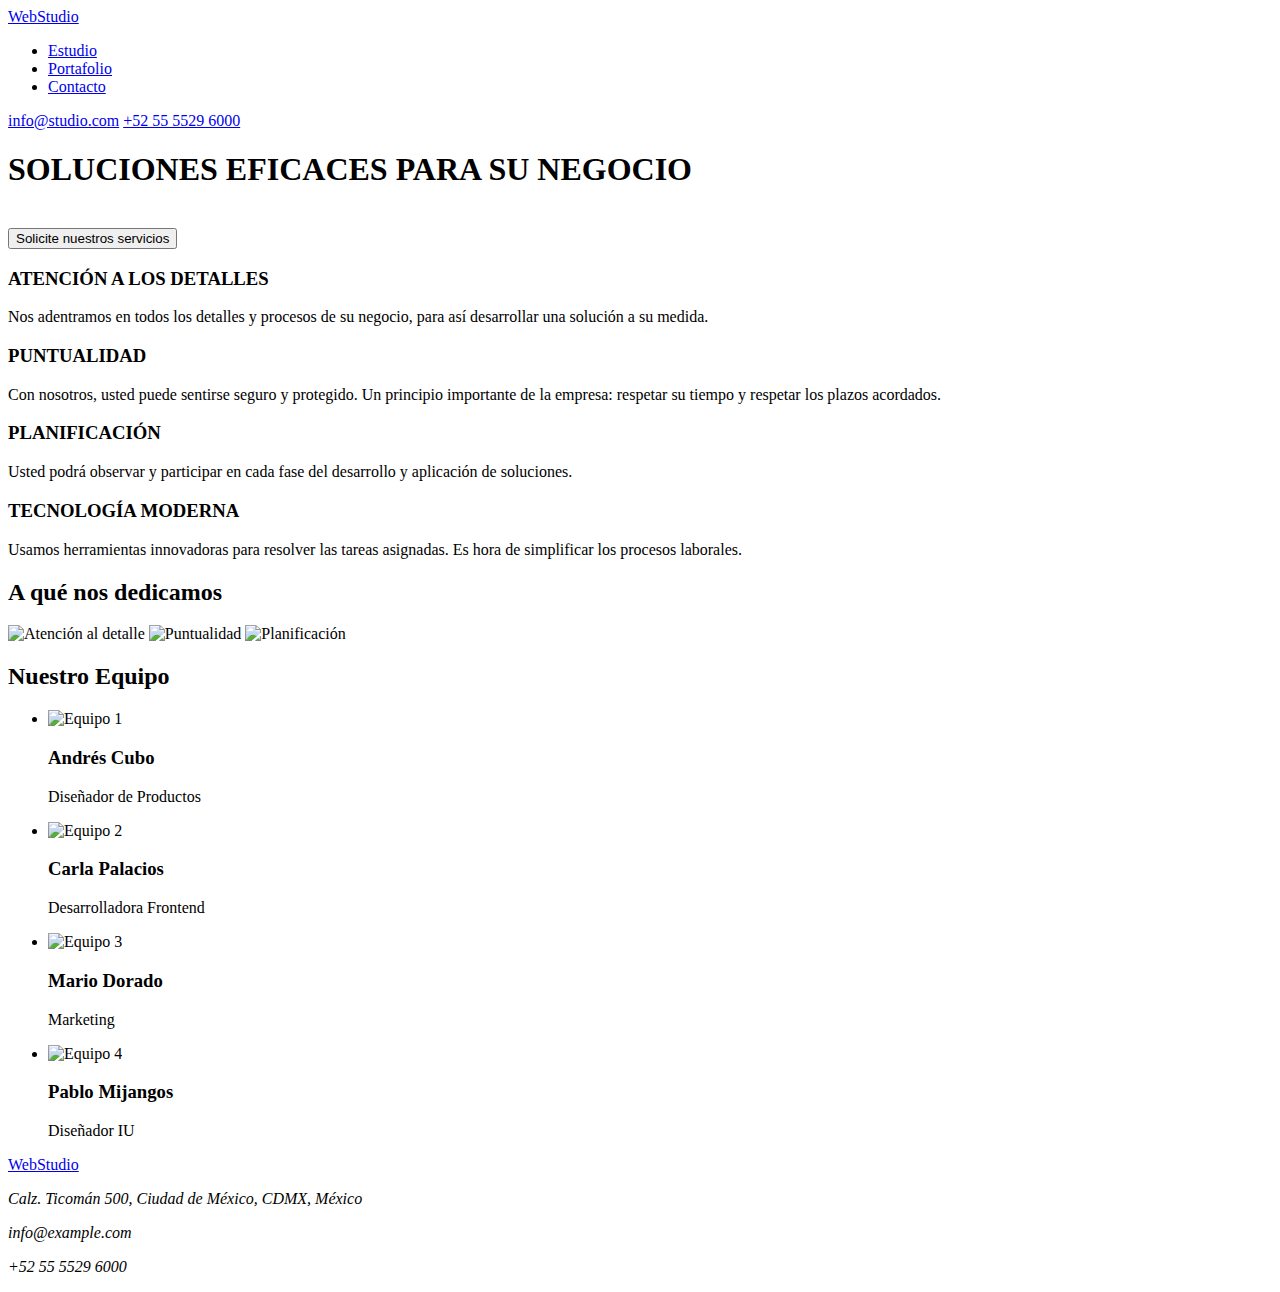
==== index.html @ 789b2f9a "primer commit segunda tarea" ====
<!DOCTYPE html>
<html lang="es">

<head>
    <meta charset="UTF-8">
    <meta name="viewport" content="width=device-width, initial-scale=1">
    <link rel="stylesheet" type="text/css" href="css/styles.css">
    <title>Wed Studio</title>
</head>

<body>
    <header>
        <nav>
            <a href="#" class="title-text">WebStudio</a>
            <ul>
                <li><a href="#" class="link">Estudio</a></li>
                <li><a href="#" class="link">Portafolio</a></li>
                <li><a href="#" class="link">Contacto</a></li>
            </ul>
        </nav>
        <div>
            <a href="mailto:info@devstudio.com" class="link">info@studio.com</a>
            <a href="tel:+52555296000" class="link">+52 55 5529 6000</a>
        </div>
    </header>
    <main>
        <section class="bg">
            <h1 class="text">SOLUCIONES EFICACES PARA SU NEGOCIO</h1>
            <br>
            <button type="button">Solicite nuestros servicios</botton>
        </section>
        <section>
            <div>
                <h3>ATENCIÓN A LOS DETALLES</h3>
                <p>Nos adentramos en todos los detalles y procesos de su negocio, para así desarrollar una solución
                    a su medida.</p>
            </div>
            <div>
                <h3>PUNTUALIDAD</h3>
                <p>Con nosotros, usted puede sentirse seguro y protegido. Un principio importante de la empresa:
                    respetar su tiempo y respetar los plazos acordados.</p>
            </div>
            <div>
                <h3>PLANIFICACIÓN</h3>
                <p>Usted podrá observar y participar en cada fase del desarrollo y aplicación de soluciones.</p>
            </div>
            <div>
                <h3>TECNOLOGÍA MODERNA</h3>
                <p>Usamos herramientas innovadoras para resolver las tareas asignadas. Es hora de simplificar los
                    procesos laborales.</p>
            </div>
        </section>

        <section>
            <h2>A qué nos dedicamos</h2>
            <div>
                <img src="Images/imagen1.jpg" alt="Atención al detalle" width="373.16px" height="323.7px">
                <img src="Images/imagen2.jpg" alt="Puntualidad" width="373.16px" height="323.7px">
                <img src="Images/imagen3.jpg" alt="Planificación" width="373.16px" height="323.7px">
            </div>
        </section>

        <section>

            <h2>Nuestro Equipo</h2>
            <ul>
                <li>
                    <img src="Images/img 1.jpg" alt="Equipo 1" width="270">
                    <h3>Andrés Cubo</h3>
                    <p>Diseñador de Productos</p>
                </li>
                <li>
                    <img src="Images/img 2.jpg" alt="Equipo 2" width="270">
                    <h3>Carla Palacios</h3>
                    <p>Desarrolladora Frontend</p>
                </li>
                <li>
                    <img src="images/img 3.jpg" alt="Equipo 3" width="270">
                    <h3>Mario Dorado</h3>
                    <p>Marketing</p>
                </li>
                <li>
                    <img src="images/img 4.jpg" alt="Equipo 4" width="270">
                    <h3>Pablo Mijangos</h3>
                    <p>Diseñador IU</p>
                </li>
            </ul>
        </section>
    </main>

    <footer>
        <a href="#" class="title-text">WebStudio</a>
        <address>
            <p>
                Calz. Ticomán 500, Ciudad de México, CDMX, México
            </p>
            <p>
                info@example.com
            </p>
            <p>
                +52 55 5529 6000
            </p>
        </address>
    </footer>
</body>

</html>
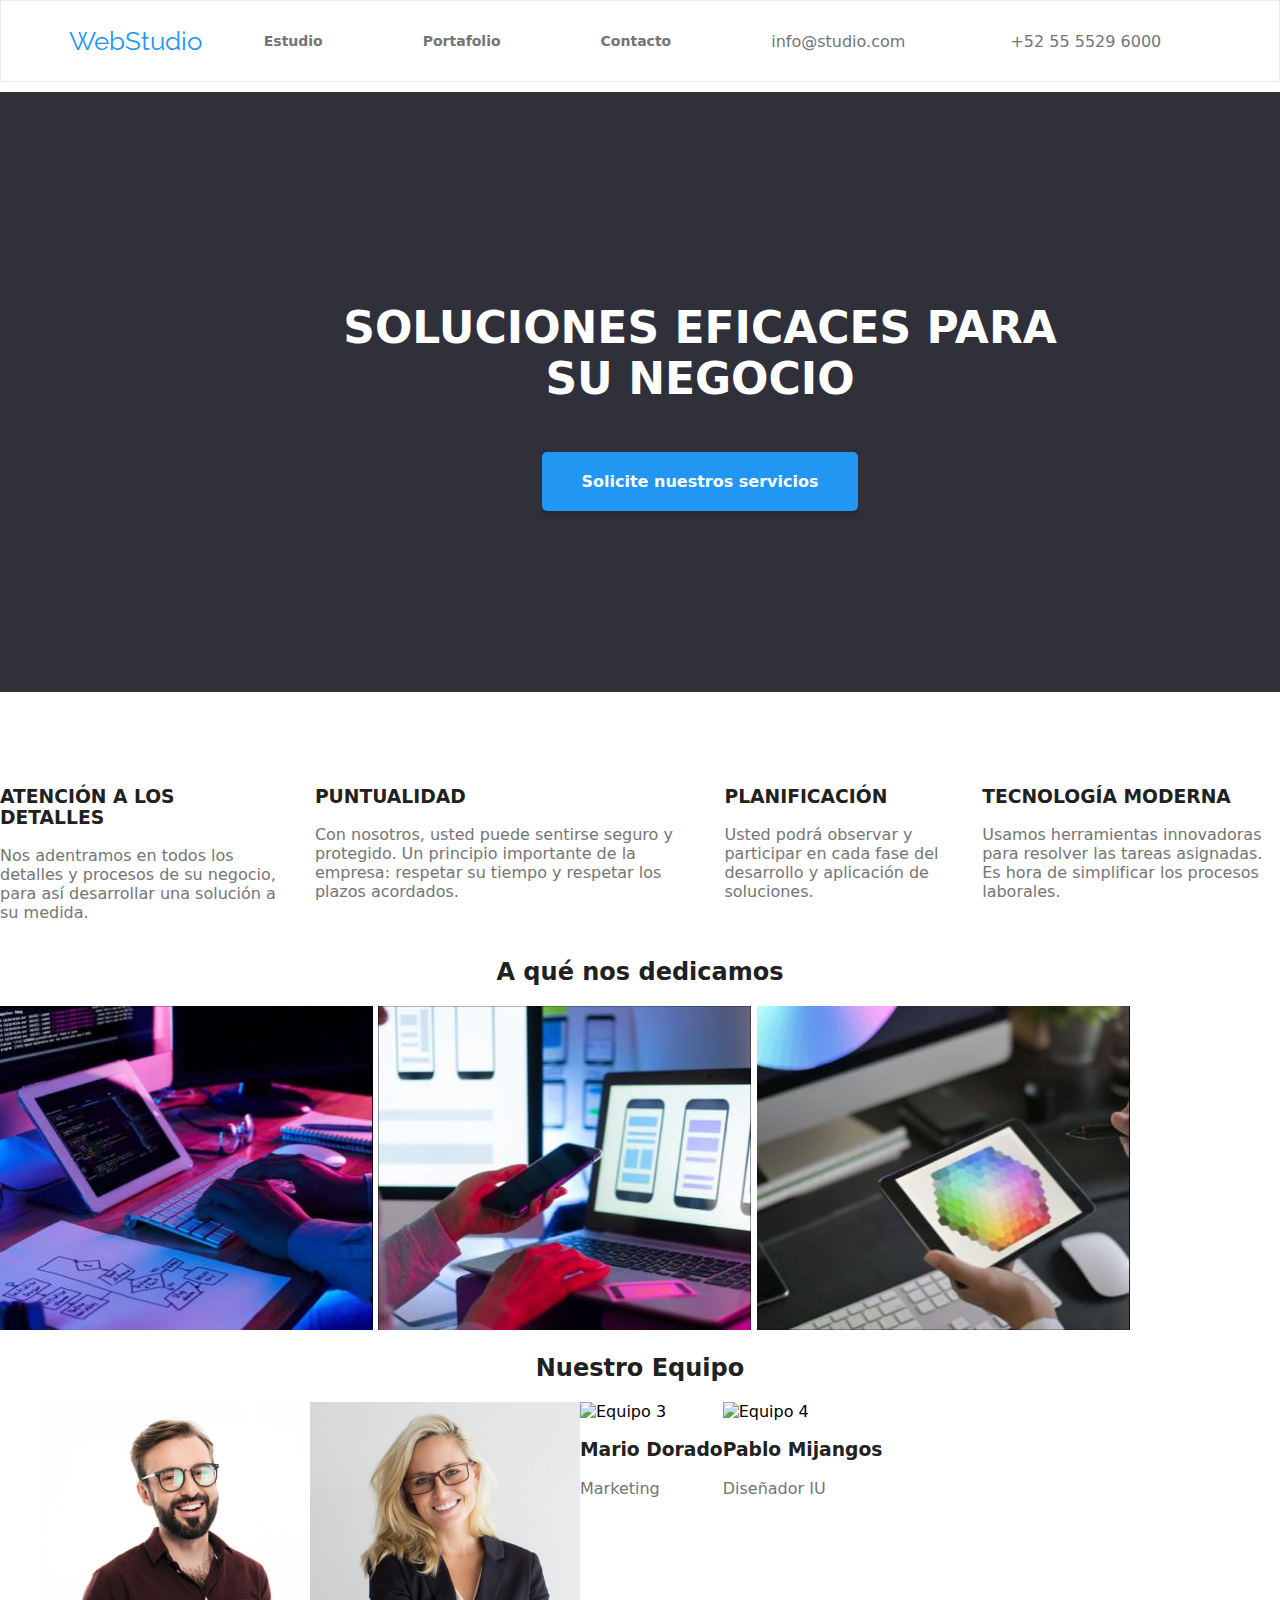
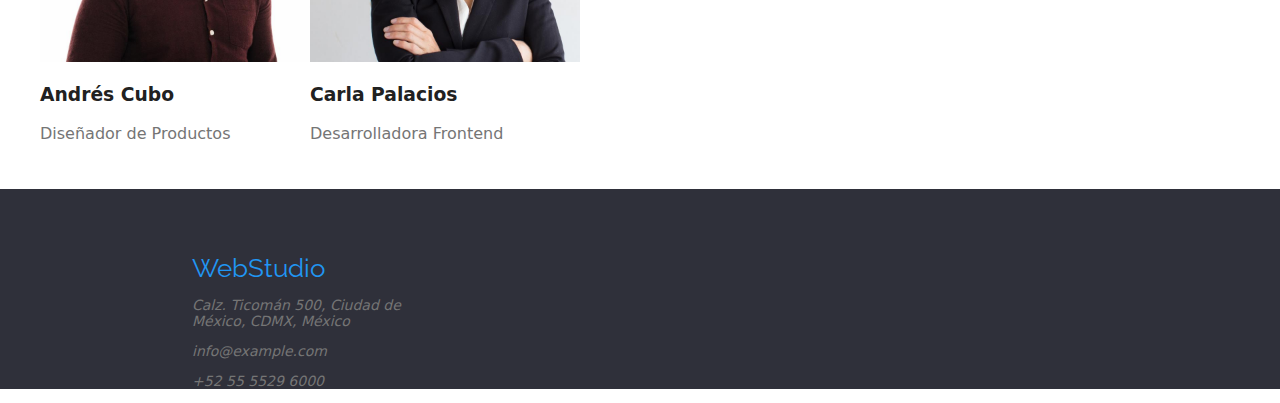
==== commit cbf03003: "se agregan archivos segunda tarea" ====
--- a/index.html
+++ b/index.html
@@ -4,33 +4,34 @@
 <head>
     <meta charset="UTF-8">
     <meta name="viewport" content="width=device-width, initial-scale=1">
-    <link rel="stylesheet" type="text/css" href="css/styles.css">
-    <title>Wed Studio</title>
+    <link rel="stylesheet" type="text/css" href="css/style.css">
+    <link href="https://fonts.googleapis.com/css2?family=Raleway:ital,wght@0,600;0,700;1,700&family=Roboto:wght@700&display=swap" rel="stylesheet">
+    <title>Web Studio</title>
 </head>
 
 <body>
     <header>
-        <nav>
-            <a href="#" class="title-text">WebStudio</a>
-            <ul>
-                <li><a href="#" class="link">Estudio</a></li>
-                <li><a href="#" class="link">Portafolio</a></li>
-                <li><a href="#" class="link">Contacto</a></li>
-            </ul>
-        </nav>
+        <div class="container">
+            <p class="title-text">WebStudio</p>
+            <nav>
+                <a href="#">Estudio</a>
+                <a href="#">Portafolio</a>
+                <a href="#">Contacto</a>
+            </nav>
         <div>
             <a href="mailto:info@devstudio.com" class="link">info@studio.com</a>
             <a href="tel:+52555296000" class="link">+52 55 5529 6000</a>
         </div>
+        </div>
     </header>
     <main>
         <section class="bg">
-            <h1 class="text">SOLUCIONES EFICACES PARA SU NEGOCIO</h1>
+            <h1 class="text">SOLUCIONES EFICACES PARA <br>SU NEGOCIO</h1>
             <br>
             <button type="button">Solicite nuestros servicios</botton>
         </section>
-        <section>
-            <div>
+        <section class="column">
+            <div >
                 <h3>ATENCIÓN A LOS DETALLES</h3>
                 <p>Nos adentramos en todos los detalles y procesos de su negocio, para así desarrollar una solución
                     a su medida.</p>
@@ -53,15 +54,14 @@
 
         <section>
             <h2>A qué nos dedicamos</h2>
-            <div>
+            <div class="images">
                 <img src="Images/imagen1.jpg" alt="Atención al detalle" width="373.16px" height="323.7px">
                 <img src="Images/imagen2.jpg" alt="Puntualidad" width="373.16px" height="323.7px">
                 <img src="Images/imagen3.jpg" alt="Planificación" width="373.16px" height="323.7px">
             </div>
         </section>
 
-        <section>
-
+        <section class="team">
             <h2>Nuestro Equipo</h2>
             <ul>
                 <li>
@@ -92,14 +92,16 @@
         <a href="#" class="title-text">WebStudio</a>
         <address>
             <p>
-                Calz. Ticomán 500, Ciudad de México, CDMX, México
+                Calz. Ticomán 500, Ciudad de <br>México, CDMX, México
             </p>
+            <section class="contact">
             <p>
                 info@example.com
             </p>
             <p>
                 +52 55 5529 6000
             </p>
+            </section>
         </address>
     </footer>
 </body>
--- a/css/style.css
+++ b/css/style.css
@@ -0,0 +1,261 @@
+*{
+    box-sizing: border-box;
+}
+
+body{
+    margin: 0;
+    font-family: system-ui, Roboto;
+    background-color: #FFFFFF;
+    size: 14px;
+}
+
+.container{
+    max-width: 1400px;
+    max-height: 80px;
+    margin: auto;
+}
+
+header{
+    display: flex;
+    color: white;
+    align-items: center;
+    justify-content: space-between;
+    text-decoration: none;
+	background-color: #FFFFFF;
+    border-style: solid;
+    border-width: 1px;
+    border-color: #ECECEC;
+}
+
+header .title-text{
+    font-family: 'Raleway', sans-serif;
+    font-size: 26px;
+	background-color: #FFFFFF;
+	text-decoration: none;
+	color: #2196F3;
+    width: 145px;
+    height: 31px;
+}
+
+header .container{
+    display: flex;
+    align-items: center;
+}
+
+header nav{
+    display: flex;
+    text-align: center;
+    text-decoration: none;
+    color: #212121;
+    background-color: #FFFFFF;
+    font-family: system-ui, -apple-system, BlinkMacSystemFont, 'Segoe UI', Roboto, Oxygen, Ubuntu, Cantarell, 'Open Sans', 'Helvetica Neue', sans-serif;
+    font-size: 14px;
+    font-weight: bold;
+}
+
+nav .link{
+    float: right;
+    padding: 5px 12px;
+}
+
+nav ul li :hover{
+    color: #2196F3;
+}
+
+div a{
+    font-family: system-ui, -apple-system, BlinkMacSystemFont, 'Segoe UI', Roboto, Oxygen, Ubuntu, Cantarell, 'Open Sans', 'Helvetica Neue', sans-serif;
+    color: #757575;
+    text-decoration: none;
+
+}
+
+div a:hover{
+    color: #2196F3;
+}
+
+a {
+    text-decoration: none;
+    color: #212121;
+    padding: 0px 50px;
+}
+
+
+.bg{
+    display: flex;
+    justify-content: center;
+    text-align: center;
+    align-items: center;
+    flex-direction: column;
+    color: #FFFFFF;
+    background-color: #2F303A;
+    width: 1400px;
+    height: 600px;
+	margin-bottom: 50px;
+	margin-top: 10px;
+	padding: 90px;
+    background-repeat: no-repeat;
+    background-size: cover;
+    background-position: center center;
+}
+
+.text{
+    display: flex;
+    justify-content: center;
+    font-family: system-ui, Roboto;
+    font-size: 44px;
+    text-align: center;
+    padding-right: auto;
+}
+
+.bg > button{
+    display: inline-block;
+    color: #FFFFFF;
+    font-weight: 700;
+    justify-content: center;
+    flex-direction: column;
+    font-family: system-ui, -apple-system, BlinkMacSystemFont, 'Segoe UI', Roboto, Oxygen, Ubuntu, Cantarell, 'Open Sans', 'Helvetica Neue', sans-serif;
+    font-size: 16px;
+    background-color: #2196F3;
+    border: 0px;
+    padding: 20px 40px;
+    border-radius: 5px;
+    box-shadow: 0px 4px 4px rgba(0, 0, 0, 0.15);
+}
+
+h2 {
+    text-align: center;
+    font-weight: 700;
+    color: #212121;
+}
+
+type .button {
+    margin: 35px;
+    display: inline-block;
+    justify-content: space-between;
+    background-color: #F5F4FA;
+    color: #212121;
+    padding: 40px 40px;
+    text-decoration: none;
+    border-radius: 4px;
+    border: 0px;
+}
+
+type .button:hover {
+    color: #FFFFFF;
+    background-color: #126bb5; 
+}
+
+.column {
+    display: flex;
+    padding-top: 25px;
+    column-count: 4;
+    column-gap: 30px;
+}
+
+h3 {
+    font-family: system-ui, -apple-system, BlinkMacSystemFont, 'Segoe UI', Roboto, Oxygen, Ubuntu, Cantarell, 'Open Sans', 'Helvetica Neue', sans-serif;
+    color: 
+    #212121;
+}
+
+p {
+    font-family: system-ui, -apple-system, BlinkMacSystemFont, 'Segoe UI', Roboto, Oxygen, Ubuntu, Cantarell, 'Open Sans', 'Helvetica Neue', sans-serif;
+    font-weight: 400;
+    color: 
+    #757575;
+}
+
+.team ul{
+    display: flex;
+    list-style-type: none;
+    margin-bottom: 30px;
+}
+
+.team ul li{
+    box-shadow: rgba(0, 0, 0, 0.12);
+    border-radius: 0px 0px 4px 4px;
+}
+
+footer {
+    flex-direction: column;
+    width: 100%;
+    padding-left: 15%;
+    padding-top: 5%;
+    font-family: system-ui, -apple-system, BlinkMacSystemFont, 'Segoe UI', Roboto, Oxygen, Ubuntu, Cantarell, 'Open Sans', 'Helvetica Neue', sans-serif;
+    background-color: #2F303A;
+    color: #FFFFFF;
+    font-size: 14px;
+    text-decoration: none;
+}
+
+footer .title-text{
+    padding: 0%;
+    font-family: 'Raleway', sans-serif;
+    font-size: 26px;
+    text-align: left;
+	text-decoration: none;
+	color: #2196F3;
+}
+
+footer .contact {
+    color: rgba(255, 255, 255, 0.6);
+}
+
+section .icons{
+    font-family: system-ui, -apple-system, BlinkMacSystemFont, 'Segoe UI', Roboto, Oxygen, Ubuntu, Cantarell, 'Open Sans', 'Helvetica Neue', sans-serif;
+    font-weight: 700;
+    font-size: 14px;
+}
+
+.icons h2{
+    color: #FFFFFF;
+}
+
+.network-container li{
+    display: inline-block;
+    width: 44px;
+    height: 44px;
+    list-style-type: none;
+}
+
+.network-container .cls-1:hover{
+    fill: #2196F3;
+}
+
+.button {
+    display: flex;
+    color: #212121;
+    text-align: center;
+    text-decoration: none;
+    align-items: center;
+    justify-content: center;
+    padding-top: 90px;
+    border-width: 38px;
+    border-radius: 4px;
+    border: 0px;
+    margin-right: 8px;
+    background-repeat: no-repeat;
+    background-size: cover;
+    background-position: center center;
+}
+
+.button:hover {
+    color: #126bb5;
+}
+
+section div .services {
+    display: inline-block;
+    margin: 10px 20px;
+    box-shadow: rgba(0, 0, 0, 0.12);
+    border-style: solid;
+    border: 1px;
+    border-color: #EEEEEE;
+    width: 370px;
+    height: 294px;
+}
+
+div .services h3 {
+    font-family: system-ui, -apple-system, BlinkMacSystemFont, 'Segoe UI', Roboto, Oxygen, Ubuntu, Cantarell, 'Open Sans', 'Helvetica Neue', sans-serif;
+    font-weight: 700;
+    color: #212121;
+}
